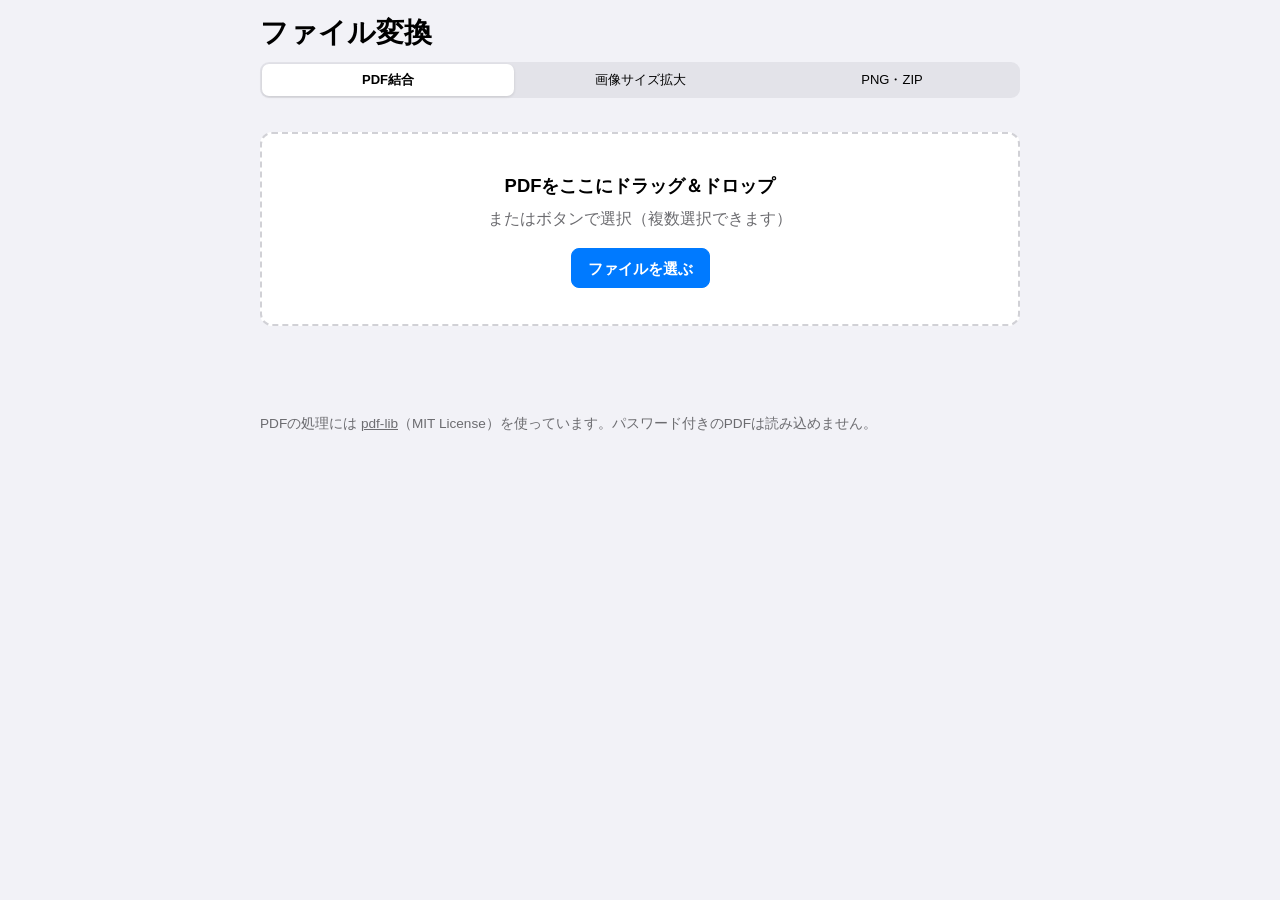
==== files/index.html @ f9037cd7 "Unify menus and colors, combine file tools into one page - Tools with their own bottom tab bar get a" ====
<!DOCTYPE html>
<html lang="ja">
<head>
<meta charset="UTF-8">
<meta name="viewport" content="width=device-width, initial-scale=1.0, viewport-fit=cover">
<meta name="theme-color" content="#F2F2F7" media="(prefers-color-scheme: light)">
<meta name="theme-color" content="#000000" media="(prefers-color-scheme: dark)">
<title>ファイル変換</title>
<style>
:root {
  --bg: #F2F2F7; --card: #FFFFFF; --label: #000000; --sub: #6C6C70;
  --fill: rgba(118, 118, 128, 0.12); --accent: #007AFF;
  --font: -apple-system, BlinkMacSystemFont, "Hiragino Sans", "Hiragino Kaku Gothic ProN", "Yu Gothic", "Segoe UI", Roboto, sans-serif;
}
@media (prefers-color-scheme: dark) {
  :root { --bg: #000000; --card: #636366; --label: #FFFFFF; --sub: #98989F; --fill: rgba(118, 118, 128, 0.24); --accent: #0A84FF; }
}
* { box-sizing: border-box; -webkit-tap-highlight-color: transparent; }
html, body { margin: 0; height: 100%; }
body { background: var(--bg); color: var(--label); font-family: var(--font); -webkit-font-smoothing: antialiased; display: flex; flex-direction: column; overflow: hidden; }
header { flex: none; padding: calc(10px + env(safe-area-inset-top)) 16px 10px; background: var(--bg); }
header .inner { max-width: 760px; margin: 0 auto; }
h1 { font-size: 28px; margin: 4px 0 10px; }
.seg { display: flex; padding: 2px; border-radius: 9px; background: var(--fill); }
.seg button {
  flex: 1; min-width: 0; border: 0; background: none; font: inherit; color: var(--label);
  font-size: 13px; font-weight: 500; padding: 7px 4px; border-radius: 7px; cursor: pointer;
  white-space: nowrap; overflow: hidden; text-overflow: ellipsis;
}
.seg button[aria-selected="true"] { background: var(--card); font-weight: 600; box-shadow: 0 1px 3px rgba(0,0,0,0.12); }
.seg button:focus-visible { outline: 2px solid var(--accent); }
main { flex: 1; position: relative; }
main iframe { position: absolute; inset: 0; width: 100%; height: 100%; border: 0; background: var(--bg); }
main iframe[hidden] { display: none; }
</style>
</head>
<body>
<header>
  <div class="inner">
    <h1>ファイル変換</h1>
    <div class="seg" role="tablist" aria-label="機能">
      <button role="tab" data-tab="pdf">PDF結合</button>
      <button role="tab" data-tab="upscale">画像サイズ拡大</button>
      <button role="tab" data-tab="png">PNG・ZIP</button>
    </div>
  </div>
</header>
<main id="main"></main>
<script>
(function () {
  // それぞれの機能は元のツールをそのまま読み込む（処理はすべてブラウザ内）
  var TABS = { pdf: '../pdf-merge/', upscale: '../upscale-site/', png: '../png/' };
  var frames = {};
  var main = document.getElementById('main');
  var KEY = 'files:lastTab';

  function pick() {
    var h = location.hash.replace('#', '');
    if (TABS[h]) return h;
    try { var s = localStorage.getItem(KEY); if (TABS[s]) return s; } catch (e) {}
    return 'pdf';
  }
  function show() {
    var id = pick();
    try { localStorage.setItem(KEY, id); } catch (e) {}
    if (!frames[id]) {
      var f = document.createElement('iframe');
      f.src = TABS[id];
      f.title = id;
      main.appendChild(f);
      frames[id] = f;
    }
    Object.keys(frames).forEach(function (k) { frames[k].hidden = k !== id; });
    Array.prototype.forEach.call(document.querySelectorAll('.seg button'), function (b) {
      b.setAttribute('aria-selected', b.dataset.tab === id ? 'true' : 'false');
    });
  }
  document.querySelector('.seg').addEventListener('click', function (e) {
    var b = e.target.closest('button');
    if (!b) return;
    history.replaceState(null, '', '#' + b.dataset.tab);
    show();
  });
  window.addEventListener('hashchange', show);
  show();
})();
</script>
</body>
</html>
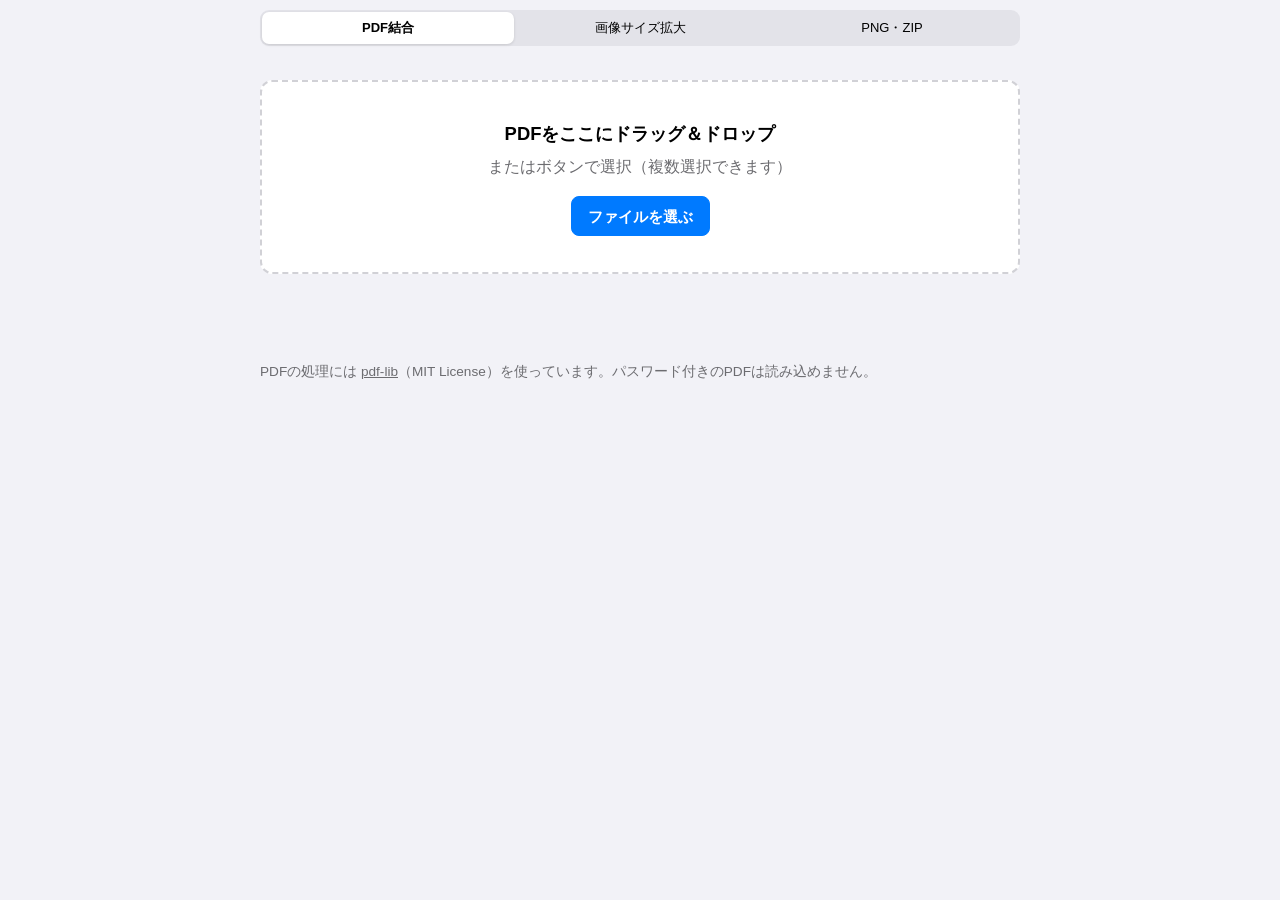
==== commit bb8b6544: "Remove home view and reduce decorative UI - Hub opens the last used tool instead of a home list - Ki" ====
--- a/files/index.html
+++ b/files/index.html
@@ -37,7 +37,6 @@
 <body>
 <header>
   <div class="inner">
-    <h1>ファイル変換</h1>
     <div class="seg" role="tablist" aria-label="機能">
       <button role="tab" data-tab="pdf">PDF結合</button>
       <button role="tab" data-tab="upscale">画像サイズ拡大</button>
